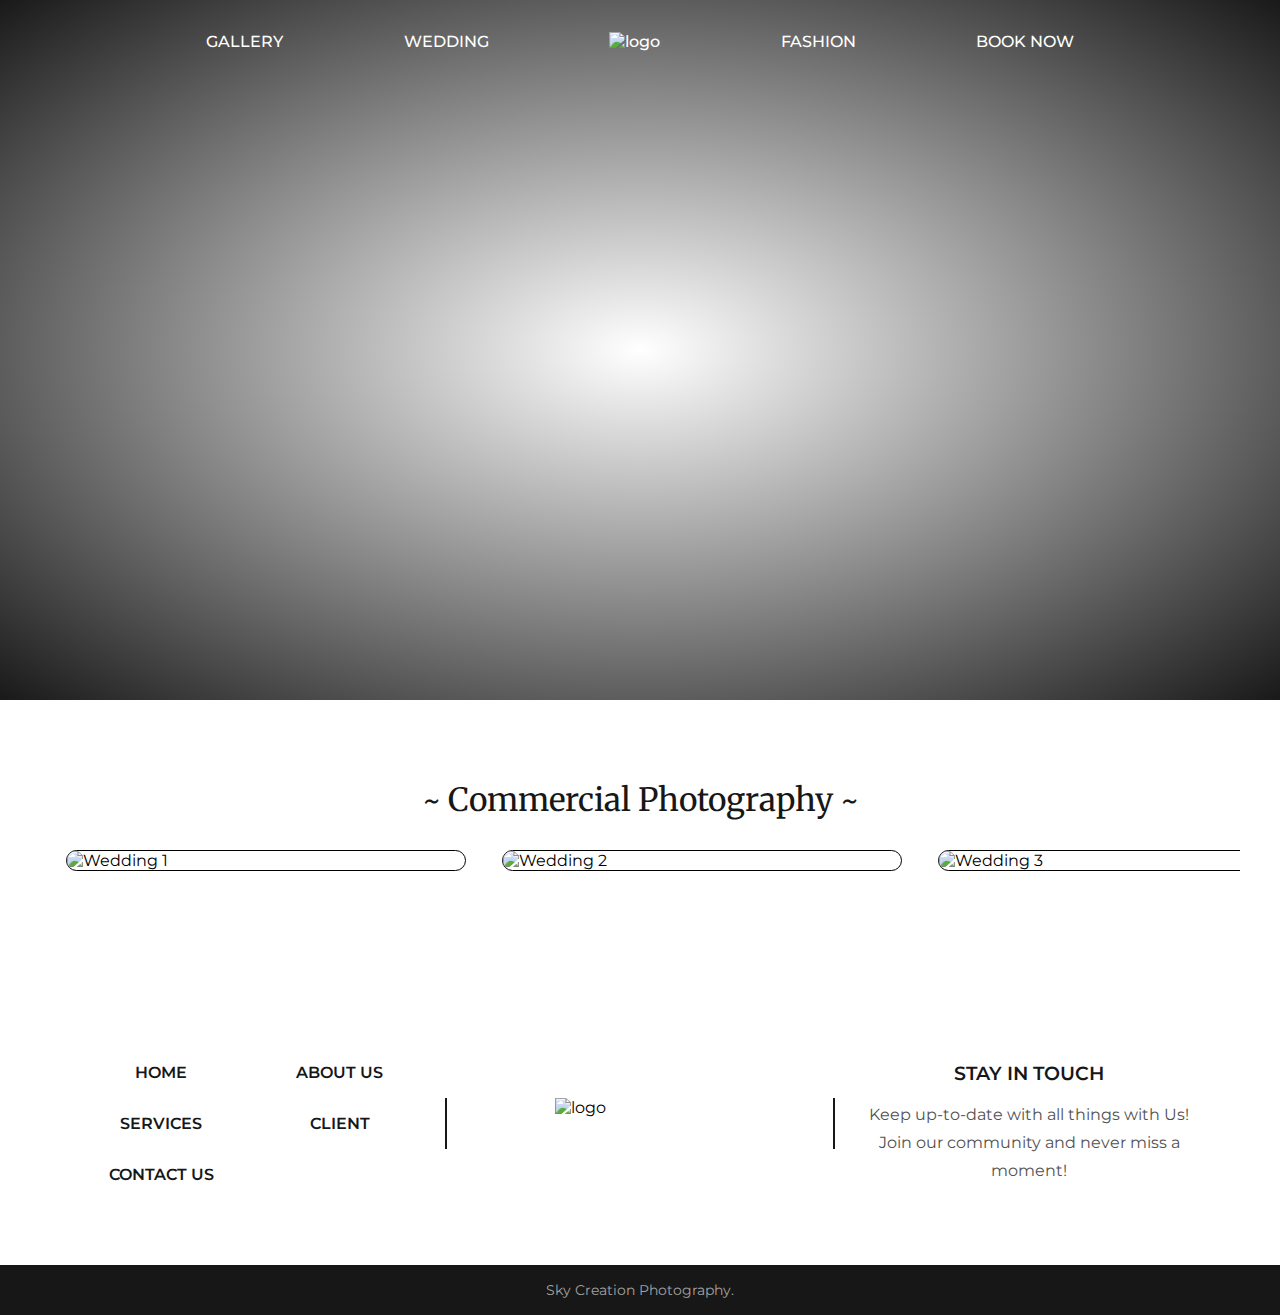
==== commercial.html @ d3a738b8 "Add files via upload" ====
<!DOCTYPE html>
<html lang="en">
  <head>
    <meta charset="UTF-8" />
    <meta name="viewport" content="width=device-width, initial-scale=1.0" />
    <link
      href="https://cdn.jsdelivr.net/npm/remixicon@4.1.0/fonts/remixicon.css"
      rel="stylesheet"
    />
    <link
      rel="stylesheet"
      href="https://cdn.jsdelivr.net/npm/swiper@11/swiper-bundle.min.css"
    />
    <link rel="stylesheet" href="commercial.css" />
    <title>Commercial</title>
  </head>
  <body>
    <header class="header" id="home">
      <nav>
        <div class="nav__header">
          <div class="nav__logo">
            <a href="#">
              <img src="assets/logo-white.png" alt="logo" />
            </a>
          </div>
          <div class="nav__menu__btn" id="menu-btn">
            <i class="ri-menu-line"></i>
          </div>
        </div>
        <ul class="nav__links" id="nav-links">
          <li><a href="gallery.html">GALLERY</a></li>
          <li><a href="wedding.html">WEDDING</a></li>
          <li class="nav__logo">
            <a href="index.html">
              <img src="assets/logo-white.png" alt="logo" />
            </a>
          </li>
          <li><a href="fashion.html">FASHION</a></li>
          <li><a href="contact.html">BOOK NOW</a></li>
          </ul>
      </nav>
    </header>
    <section class="section__container instagram__container">
      <h2 class="section__header">~ Commercial Photography ~</h2>
  
      </div>
  
      <!-- Gallery Section with Filters -->
      <div class="instagram__flex all weddings">
          <img src="assets/commercial/commercial1.jpg" alt="Wedding 1" />
          <img src="assets/commercial/commercial2.jpg" alt="Wedding 2" />
          <img src="assets/commercial/commercial3.jpg" alt="Wedding 3" />
          <img src="assets/commercial/commercial4.jpg" alt="Wedding 4" />
          <img src="assets/commercial/commercial5.jpg" alt="Wedding 5" />
          <img src="assets/commercial/commercial6.jpg" alt="Wedding 6" />
          <img src="assets/commercial/commercial7.jpg" alt="Wedding 7" />
          <img src="assets/commercial/commercial8.jpg" alt="Wedding 8" />
          <img src="assets/commercial/commercial9.JPG" alt="Wedding 9" />
          
      </div>
      </section>
  
  
      <footer id="contact">
        <div class="section__container footer__container">
          <div class="footer__col">
            <img src="assets/logo-dark.png" alt="logo" />
            <div class="footer__socials">
              <a href="https://www.facebook.com/SkyCreationsPhoto?fref=ts"><i class="ri-facebook-fill"></i></a>
              <a href="http://www.youtube.com/@skycreationsvideo"><i class="ri-youtube-fill"></i></a>
              </div>
          </div>
          <div class="footer__col">
            <ul class="footer__links">
              <li><a href="index.html">HOME</a></li>
              <li><a href="index.html">ABOUT US</a></li>
              <li><a href="index.html">SERVICES</a></li>
              <li><a href="index.html">CLIENT</a></li>
              <li><a href="contact.html">CONTACT US</a></li>
            </ul>
          </div>
          <div class="footer__col">
            <h4>STAY IN TOUCH</h4>
            <p>
              Keep up-to-date with all things with Us! Join our community and
              never miss a moment!
            </p>
          </div>
        </div>
        <div class="footer__bar">
          Sky Creation Photography.
        </div>
      </footer>

       <!-- The Modal -->
      <div id="myModal" class="modal">
        <span class="close">&times;</span>
        <img class="modal-content" id="img01">
        <div id="caption"></div>
      </div>

  
      <script src="https://unpkg.com/scrollreveal"></script>
      <script src="https://cdn.jsdelivr.net/npm/swiper@11/swiper-bundle.min.js"></script>
      <script src="main.js"></script>
    </body>
  </html>
---- commercial.css ----
@import url("https://fonts.googleapis.com/css2?family=Merriweather:ital,wght@0,300;0,400;0,700;0,900;1,300;1,400;1,700;1,900&family=Montserrat:ital,wght@0,100..900;1,100..900&display=swap");

:root {
  --text-dark: #171717;
  --text-light: #525252;
  --extra-light: #a3a3a3;
  --white: #ffffff;
  --max-width: 1200px;
  --header-font: "Merriweather", serif;
}

* {
  padding: 0;
  margin: 0;
  box-sizing: border-box;
}

.section__container {
  max-width: var(--max-width);
  margin: auto;
  padding: 5rem 1rem;
}

.section__header {
  margin-bottom: 1rem;
  font-size: 2rem;
  font-weight: 400;
  font-family: var(--header-font);
  color: var(--text-dark);
  text-align: center;
}

.section__description {
  color: var(--text-light);
  line-height: 1.75rem;
  text-align: center;
}

.btn {
  padding: 0.75rem 1.5rem;
  outline: none;
  border: none;
  font-size: 1rem;
  font-weight: 500;
  color: var(--white);
  background-color: var(--text-dark);
  border-radius: 5px;
  transition: 0.3s;
  cursor: pointer;
}

.btn:hover {
  background-color: var(--text-light);
}

img {
  display: flex;
  width: 100%;
}

a {
  text-decoration: none;
  transition: 0.3s;
}

html,
body {
  scroll-behavior: smooth;
}

body {
  font-family: "Montserrat", sans-serif;
}

.header {
  min-height: 600px;
  background-image: radial-gradient(rgba(255, 255, 255, 0), rgba(0, 0, 0, 0.9)),
    url("assets/commercial/header.jpg");
  background-position: center center;
  background-size: cover;
  background-repeat: no-repeat;
}

nav {
  position: fixed;
  isolation: isolate;
  top: 0;
  width: 100%;
  max-width: var(--max-width);
  margin: auto;
  z-index: 9;
}

.nav__header {
  padding: 1rem;
  display: flex;
  align-items: center;
  justify-content: space-between;
  gap: 1rem;
  background-color: var(--text-dark);
}

.nav__logo img {
  max-width: 70px;
}

.nav__menu__btn {
  font-size: 1.5rem;
  color: var(--white);
  cursor: pointer;
}

.nav__links {
  list-style: none;
  position: absolute;
  width: 100%;
  padding: 2rem;
  display: flex;
  align-items: center;
  flex-direction: column;
  gap: 2rem;
  background-color: var(--text-dark);
  transform: translateY(-100%);
  transition: 0.5s;
  z-index: -1;
}

.nav__links.open {
  transform: translateY(0);
}

.nav__links .nav__logo {
  display: none;
}

.nav__links a {
  padding-bottom: 5px;
  font-weight: 500;
  color: var(--white);
  border-bottom: 2px solid transparent;
}

.nav__links a:hover {
  border-color: var(--white);
}

.about__container .section__description {
  max-width: 900px;
  margin-inline: auto;
  margin-bottom: 2rem;
}

.about__container img {
  max-width: 170px;
  margin-inline: auto;
}

.portfolio__grid {
  margin-top: 2rem;
  display: grid;
  gap: 1rem;
}

.portfolio__card {
  position: relative;
  isolation: isolate;
  border-radius: 50px;
  overflow: hidden;
}

.portfolio__card::after {
  position: absolute;
  bottom: 2rem;
  left: 50%;
  transform: translateX(-50%);
  font-size: 2rem;
  font-family: var(--header-font);
  color: var(--white);
}

.portfolio__card:nth-child(1)::after {
  content: "";
}

.portfolio__card:nth-child(2)::after {
  content: "";
}

.portfolio__card:nth-child(3)::after {
  content: "";
}

.portfolio__content {
  position: absolute;
  top: 0;
  left: 0;
  height: 100%;
  width: 100%;
  display: flex;
  align-items: center;
  justify-content: center;
  background-color: rgba(0, 0, 0, 0.5);
  opacity: 0;
  transition: 0.3s;
  z-index: 1;
}

.portfolio__card:hover .portfolio__content {
  opacity: 1;
}

.portfolio__card img {
  border-radius: 50px; 
  overflow: hidden;
}

.service {
  background-image: linear-gradient(rgba(0, 0, 0, 0.9), rgba(0, 0, 0, 0.9)),
    url("assets/service.jpg");
  background-position: center center;
  background-size: cover;
  background-repeat: no-repeat;
}

.service__container .section__header {
  color: var(--white);
}

.service__container .section__description {
  max-width: 600px;
  margin-inline: auto;
  color: var(--extra-light);
}

.service__grid {
  margin-top: 4rem;
  display: grid;
  gap: 2rem;
}

.service__card {
  text-align: center;
}

.service__card h4 {
  position: relative;
  isolation: isolate;
  margin-bottom: 1rem;
  padding-bottom: 1rem;
  font-size: 1.75rem;
  font-weight: 400;
  font-family: var(--header-font);
  color: var(--white);
}

.service__card h4::after {
  position: absolute;
  content: "~";
  bottom: 0;
  left: 50%;
  transform: translateX(-50%);
  font-size: 2rem;
  line-height: 0;
}

.service__card p {
  color: var(--extra-light);
  line-height: 1.75rem;
}

.client__container {
  padding-bottom: 2rem;
}

.swiper {
  margin-top: 2rem;
  padding-bottom: 3rem;
  width: 100%;
}

.client__card {
  max-width: 900px;
  margin-inline: auto;
  text-align: center;
}

.client__card img {
  max-width: 120px;
  margin-inline: auto;
  margin-bottom: 2rem;
  border-radius: 100%;
  box-shadow: 5px 5px 20px rgba(0, 0, 0, 0.2);
}

.client__card p {
  margin-bottom: 1rem;
  color: var(--text-light);
  line-height: 1.75rem;
}

.client__card h4 {
  font-size: 1.2rem;
  font-weight: 600;
  color: var(--text-dark);
}

.swiper-pagination-bullet-active {
  background-color: var(--text-dark);
}

.gallery__grid {
  margin-block: 2rem;
  display: grid;
  overflow: hidden;
  gap: 1rem;
  grid-template-columns: repeat(2, 1fr);
}

.gallery__grid img {
  transition: 0.3s;
  border-radius: 50px;
}

.gallery__grid:hover img:not(:hover) {
  opacity: 0.5;
}

.gallery__btn {
  text-align: center;
}

.blog {
  background-image: linear-gradient(rgba(0, 0, 0, 0.6), rgba(0, 0, 0, 0.6)),
    url("assets/blog.jpg");
  background-size: cover;
  background-position: center center;
  background-repeat: no-repeat;
}

.blog__container {
  padding-block: 8rem;
  display: grid;
}

.blog__content {
  text-align: center;
}

.blog__content .section__header {
  margin-bottom: 2rem;
  color: var(--white);
}

.blog__content h4 {
  margin-bottom: 1rem;
  font-size: 1.25rem;
  font-weight: 400;
  font-family: var(--header-font);
  color: var(--white);
}

.blog__content p {
  margin-bottom: 2rem;
  line-height: 1.75rem;
  color: var(--extra-light);
}

.blog__content .btn {
  background-color: transparent;
  border: 1px solid var(--white);
}

.instagram__container {
  overflow: hidden;
}

.instagram__flex {
  margin-top: 2rem;
  width: max-content;
  display: flex;
  align-items: center;
  gap: 1rem;

  animation: scroll 45s linear infinite;
}

.instagram__flex img {
  max-width: 400px;
  border: 1px solid black;
}

@keyframes scroll {
  to {
    transform: translateX(calc(-50% - 0.5rem));
  }
}

.footer__container {
  display: grid;
  gap: 4rem 0;
  align-items: center;
}

.footer__col {
  padding-inline: 2rem;
}

.footer__container img {
  max-width: 170px;
  margin-inline: auto;
  margin-bottom: 2rem;
}

.footer__socials {
  display: flex;
  align-items: center;
  justify-content: center;
  gap: 1rem;
  flex-wrap: wrap;
}

.footer__socials a {
  font-size: 1.5rem;
  color: var(--text-dark);
}

.footer__socials a:hover {
  color: var(--text-light);
}

.footer__links {
  list-style: none;
  display: grid;
  grid-template-columns: repeat(2, 1fr);
  gap: 2rem;
}

.footer__links a {
  display: block;
  font-weight: 600;
  color: var(--text-dark);
  text-align: center;
}

.footer__links a:hover {
  color: var(--text-light);
}

.footer__col h4 {
  margin-bottom: 1rem;
  font-size: 1.2rem;
  font-weight: 600;
  color: var(--text-dark);
  text-align: center;
}

.footer__col p {
  color: var(--text-light);
  line-height: 1.75rem;
  text-align: center;
}

.footer__bar {
  padding: 1rem;
  font-size: 0.9rem;
  color: var(--extra-light);
  background-color: var(--text-dark);
  text-align: center;
}

@media (width > 540px) {
  .portfolio__grid {
    grid-template-columns: repeat(2, 1fr);
  }

  .service__grid {
    grid-template-columns: repeat(2, 1fr);
  }

  .gallery__grid {
    grid-template-columns: repeat(3, 1fr);
  }

  .footer__container {
    grid-template-columns: repeat(2, 1fr);
  }

  .footer__col:nth-child(1) {
    grid-area: 1/1/2/3;
  }

  .footer__col:nth-child(3) {
    border-left: 2px solid var(--text-dark);
  }
}

@media (width > 768px) {
  .header {
    min-height: 650px;
  }

  nav {
    padding: 2rem 1rem;
    position: static;
    max-width: 900px;
    display: flex;
    align-items: center;
    justify-content: space-between;
  }

  .nav__header {
    display: none;
  }

  .nav__links {
    padding: 0;
    width: 100%;
    position: static;
    transform: none;
    flex-direction: row;
    justify-content: space-between;
    background-color: transparent;
  }

  .nav__links .nav__logo {
    display: block;
  }

  .nav__links .nav__logo img {
    max-width: 150px;
  }

  .portfolio__grid {
    grid-template-columns: repeat(3, 1fr);
  }

  .service__grid {
    grid-template-columns: repeat(3, 1fr);
  }

  .gallery__grid {
    grid-template-columns: repeat(4, 1fr);
  }

  .blog__container {
    grid-template-columns: repeat(2, 1fr);
  }

  .blog__content {
    grid-column: 2/3;
  }

  .footer__container {
    grid-template-columns: repeat(3, 1fr);
  }

  .footer__col:nth-child(1) {
    grid-area: 1/2/2/3;
    border-left: 2px solid var(--text-dark);
    border-right: 2px solid var(--text-dark);
  }

  .footer__col:nth-child(3) {
    border: none;
  }
}

@media (width > 1024px) {
  .header {
    min-height: 700px;
  }

  .portfolio__grid {
    gap: 2rem;
  }
}

/* General container style */
.container {
  text-align: center;
}

/* Hero section styles */
.hero {
  background: url('images/hero-bg.jpg') center/cover no-repeat;
  padding: 100px 20px;
  color: white;
}

.hero h2 {
  font-size: 3em;
  margin-bottom: 10px;
}

.hero p {
  font-size: 1.5em;
}

/* Filters section styles */
#filters {
  text-align: center;
  margin: 20px 0;
}

.filter-button {
  padding: 10px 20px;
  margin: 0 5px;
  cursor: pointer;
  background-color: #f1f1f1;
  border: none;
  border-radius: 5px;
  font-size: 16px;
}

.filter-button:hover {
  background-color: #ddd;
}

/* Gallery section styles */
.gallery {
  display: flex;
  flex-wrap: wrap;
  justify-content: center;
  align-items: center;
  margin: 20px 0;
}

.slides {
  display: none;
  flex-wrap: wrap;
  justify-content: center;
  align-items: center;
}

.slide {
  display: none;
  flex: 1 0 21%;
  margin: 10px;
}

.slide img {
  width: 100%;
  max-width: 300px;
  border-radius: 15px;
}

.prev, .next {
  cursor: pointer;
  position: absolute;
  top: 50%;
  width: auto;
  padding: 16px;
  margin-top: -22px;
  color: white;
  font-weight: bold;
  font-size: 18px;
  transition: 0.6s ease;
  border-radius: 0 3px 3px 0;
  user-select: none;
}

.next {
  right: 0;
  border-radius: 3px 0 0 3px;
}

.prev:hover, .next:hover {
  background-color: rgba(0,0,0,0.8);
}

/* Filter Buttons */
.filter-buttons {
  text-align: center;
  margin-bottom: 20px;
}

.filter-button {
  padding: 10px 20px;
  margin: 0 5px;
  cursor: pointer;
  background-color: #f1f1f1;
  border: none;
  border-radius: 5px;
  font-size: 16px;
}

.filter-button:hover {
  background-color: #ddd;
}

/* Instagram Flex - Gallery Styles */
.instagram__flex {
  display: flex;
  flex-wrap: wrap;
  justify-content: center;
  align-items: center;
  margin: 20px 0;
}

.instagram__flex img {
  width: 750px; /* 3 times bigger */
  height: auto;
  margin: 10px;
  border-radius: 15px;
  cursor: pointer;
}

/* Modal styles for image preview */
.modal {
  display: none; 
  position: fixed; 
  z-index: 1; 
  padding-top: 100px; 
  left: 0;
  top: 0;
  width: 100%;
  height: 100%;
  overflow: auto; 
  background-color: rgb(0,0,0); 
  background-color: rgba(0,0,0,0.9); 
}

.modal-content {
  margin: auto;
  display: block;
  width: 80%;
  max-width: 700px;
}

#caption {
  margin: auto;
  display: block;
  width: 80%;
  max-width: 700px;
  text-align: center;
  color: #ccc;
  padding: 10px 0;
}

.modal-content, #caption {  
  -webkit-animation-name: zoom;
  -webkit-animation-duration: 0.6s;
  animation-name: zoom;
  animation-duration: 0.6s;
}

@-webkit-keyframes zoom {
  from {-webkit-transform:scale(0)} 
  to {-webkit-transform:scale(1)}
}

@keyframes zoom {
  from {transform:scale(0)} 
  to {transform:scale(1)}
}

/* The Close Button */
.close {
  position: absolute;
  top: 15px;
  right: 35px;
  color: #f1f1f1;
  font-size: 40px;
  font-weight: bold;
  transition: 0.3s;
}

.close:hover,
.close:focus {
  color: #bbb;
  text-decoration: none;
  cursor: pointer;
}
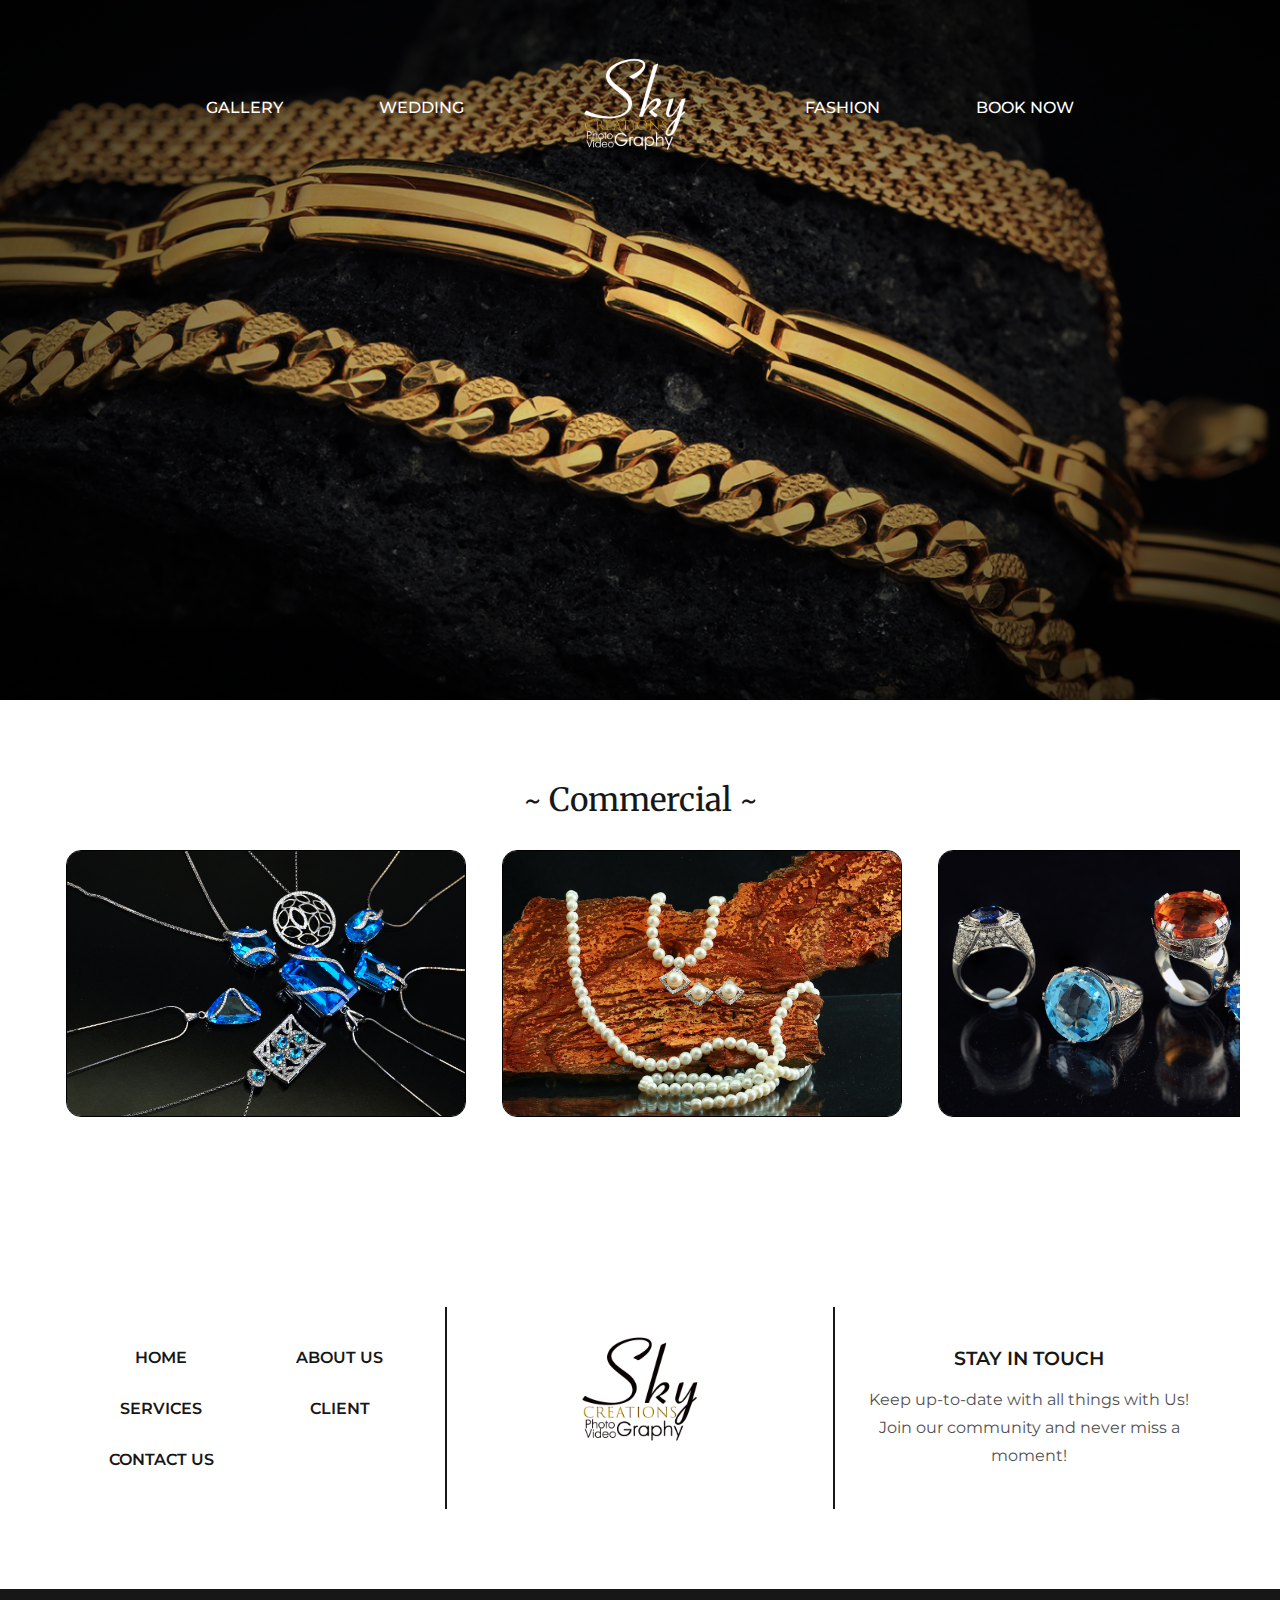
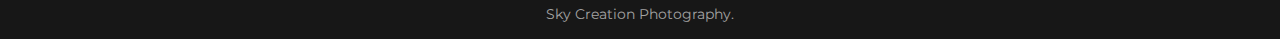
==== commit 9f6b9d5a: "Update commercial.html" ====
--- a/commercial.html
+++ b/commercial.html
@@ -41,7 +41,7 @@
       </nav>
     </header>
     <section class="section__container instagram__container">
-      <h2 class="section__header">~ Commercial Photography ~</h2>
+      <h2 class="section__header">~ Commercial ~</h2>
   
       </div>
   
@@ -105,4 +105,4 @@
       <script src="main.js"></script>
     </body>
   </html>
-  +  
